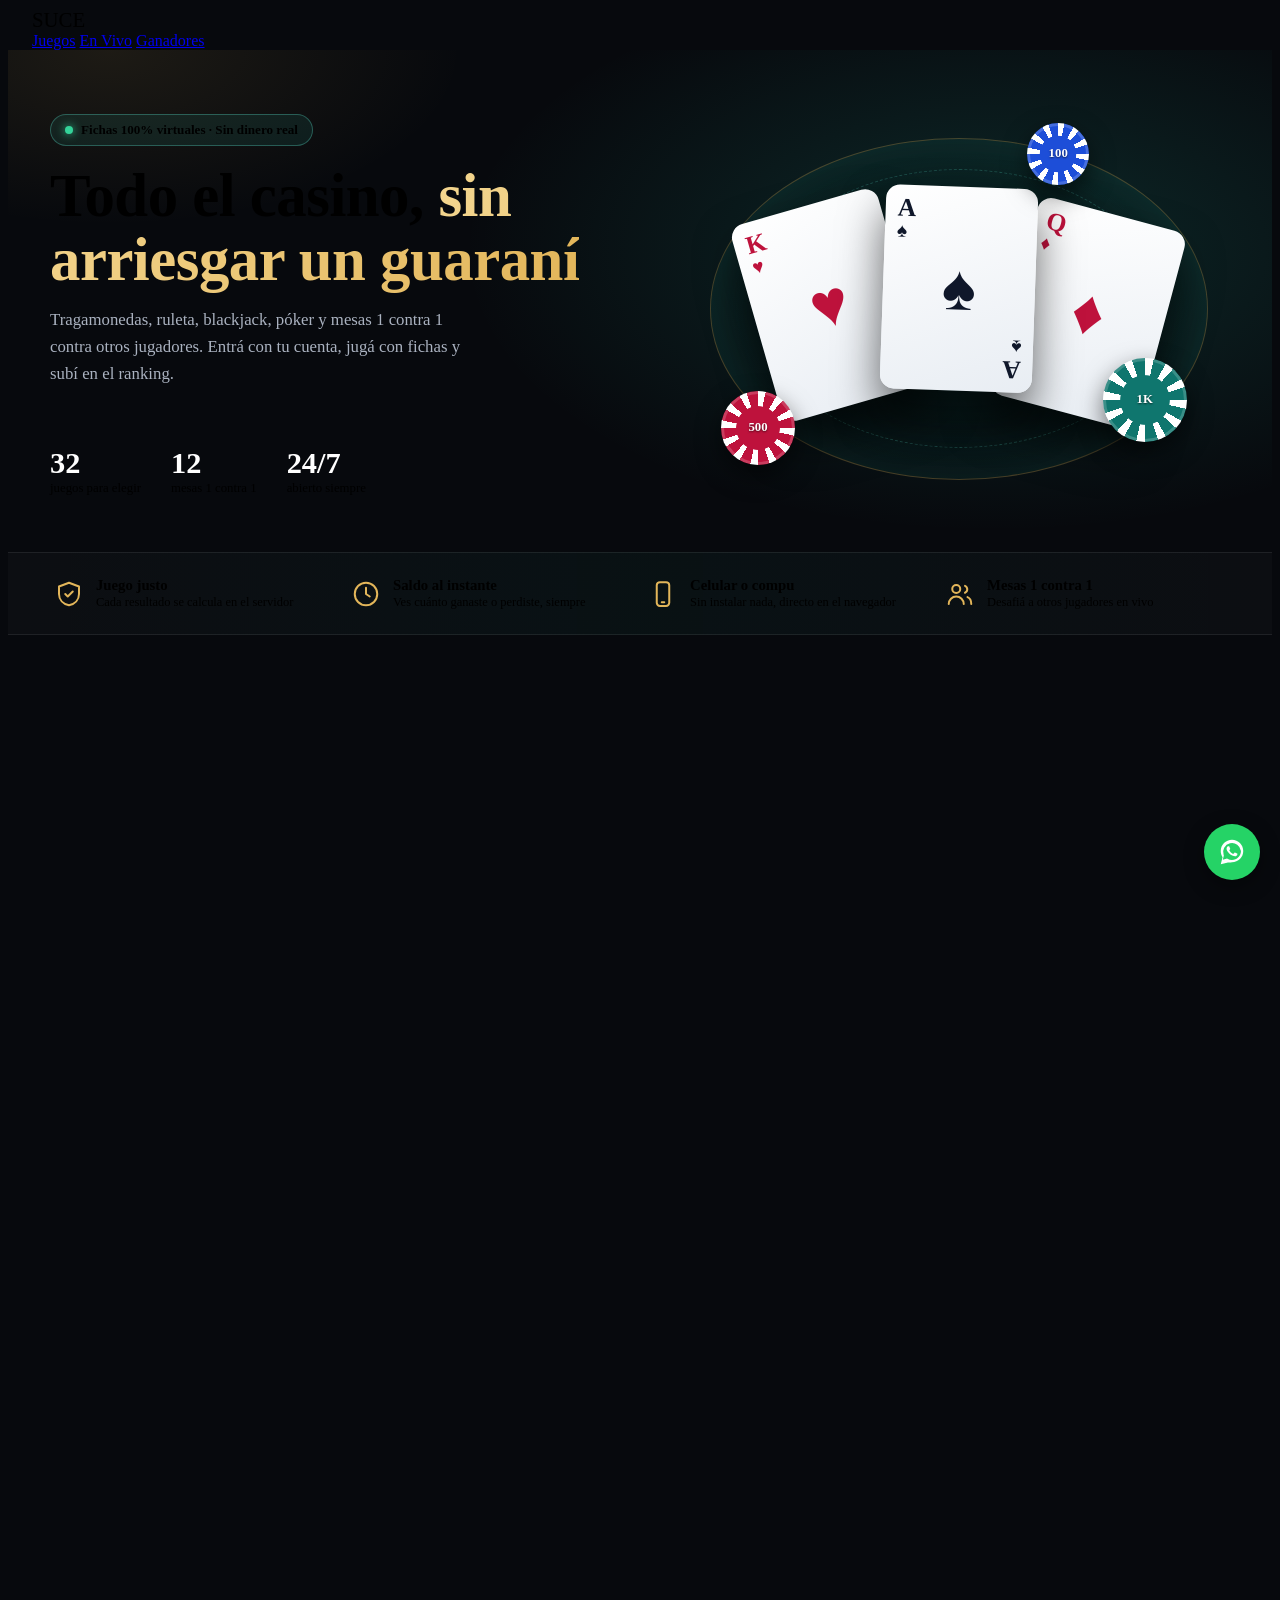
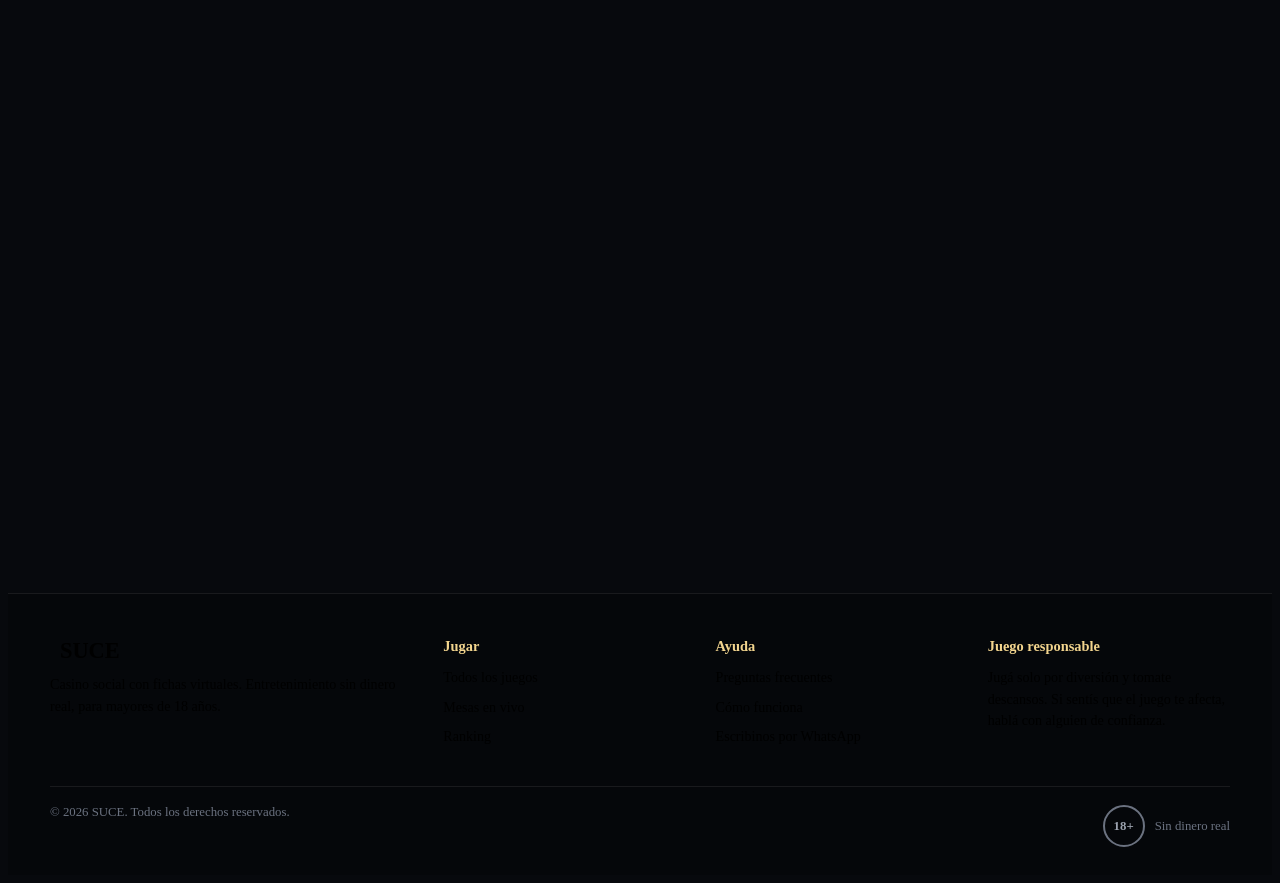
==== index.html @ 22a4200a "Add files via upload" ====
<!DOCTYPE html>
<html lang="es">
<head>
<meta charset="UTF-8">
<meta name="viewport" content="width=device-width, initial-scale=1, viewport-fit=cover">
<title>SUCE — Casino social con fichas virtuales</title>
<meta name="description" content="SUCE: más de 30 juegos de casino con fichas 100% virtuales, mesas 1 contra 1 y ranking en vivo. Sin dinero real.">
<meta name="theme-color" content="#07090d">
<link rel="stylesheet" href="css/styles.css">
<link rel="stylesheet" href="css/lobby.css">
</head>
<body style="padding:0; align-items:stretch; background-color:#07090d;">

  <nav class="nav-lobby" style="width:100%; padding-left:24px; padding-right:24px; box-sizing:border-box;">
    <div class="marca" style="font-size:1.3rem;">
      <span class="logo-c" style="--s:34px" role="img" aria-label="Logo SUCE"></span>
      SUCE
    </div>
    <div class="nav-links">
      <a href="#juegos">Juegos</a>
      <a href="#en-vivo">En Vivo</a>
      <a href="#ranking">Ganadores</a>
    </div>
    <div id="zona-cuenta"></div>
  </nav>

  <header class="lb-hero">
    <div class="lb-wrap">
      <div>
        <span class="lb-badge"><i></i> Fichas 100% virtuales · Sin dinero real</span>
        <h1 class="lb-h1">Todo el casino, <span>sin arriesgar un guaraní</span></h1>
        <p class="lb-lead">Tragamonedas, ruleta, blackjack, póker y mesas 1 contra 1 contra otros jugadores. Entrá con tu cuenta, jugá con fichas y subí en el ranking.</p>
        <div class="lb-ctas" id="hero-ctas"></div>
        <div class="lb-cifras">
          <div><b id="c-juegos">0</b><small>juegos para elegir</small></div>
          <div><b id="c-vivo">0</b><small>mesas 1 contra 1</small></div>
          <div><b>24/7</b><small>abierto siempre</small></div>
        </div>
      </div>
      <div class="lb-vis" aria-hidden="true">
        <div class="lb-mesa-aro"></div>
        <div class="lb-carta c1 r"><b>K<i>♥</i></b><em>♥</em><b style="align-self:flex-end;transform:rotate(180deg)">K<i>♥</i></b></div>
        <div class="lb-carta c2"><b>A<i>♠</i></b><em>♠</em><b style="align-self:flex-end;transform:rotate(180deg)">A<i>♠</i></b></div>
        <div class="lb-carta c3 r"><b>Q<i>♦</i></b><em>♦</em><b style="align-self:flex-end;transform:rotate(180deg)">Q<i>♦</i></b></div>
        <div class="lb-ficha f1"><span>500</span></div><div class="lb-ficha f2"><span>1K</span></div><div class="lb-ficha f3"><span>100</span></div>
      </div>
    </div>
  </header>

  <section class="lb-confianza" aria-label="Por qué SUCE">
    <div class="lb-wrap">
      <div class="lb-conf"><svg viewBox="0 0 24 24"><path d="M12 3l8 3v6c0 4.5-3.2 8-8 9-4.8-1-8-4.5-8-9V6z"/><path d="M9 12l2 2 4-4"/></svg><div><b>Juego justo</b><small>Cada resultado se calcula en el servidor</small></div></div>
      <div class="lb-conf"><svg viewBox="0 0 24 24"><circle cx="12" cy="12" r="9"/><path d="M12 7v5l3 2"/></svg><div><b>Saldo al instante</b><small>Ves cuánto ganaste o perdiste, siempre</small></div></div>
      <div class="lb-conf"><svg viewBox="0 0 24 24"><rect x="7" y="2.5" width="10" height="19" rx="2.5"/><path d="M11 18.5h2"/></svg><div><b>Celular o compu</b><small>Sin instalar nada, directo en el navegador</small></div></div>
      <div class="lb-conf"><svg viewBox="0 0 24 24"><circle cx="9" cy="8" r="3.2"/><path d="M3 20c0-3.3 2.7-6 6-6s6 2.7 6 6"/><path d="M16 5.5a3 3 0 010 5.5M18 14.5c2 .8 3 2.6 3 5.5"/></svg><div><b>Mesas 1 contra 1</b><small>Desafiá a otros jugadores en vivo</small></div></div>
    </div>
  </section>

  <main class="lb-wrap">
    <section class="lb-panel" id="panel-jugador" aria-live="polite">
      <div><h3 id="pj-hola">Hola</h3><div class="sub">Tu resumen en SUCE</div></div>
      <div class="datos">
        <div><small>Saldo</small><b id="pj-saldo">···</b></div>
        <div><small>Resultado de hoy</small><b id="pj-hoy">···</b></div>
        <div><small>Resultado total</small><b id="pj-total">···</b></div>
      </div>
      <a href="cuenta.html" class="lb-btn s" style="padding:11px 20px">Ver mi cuenta</a>
    </section>

    <section class="lb-sec lb-rev" id="recientes" style="display:none">
      <div class="lb-tit"><div><h2>Seguí jugando</h2><p>Los últimos juegos que abriste.</p></div></div>
      <div class="lb-grid" id="grid-recientes"></div>
    </section>

    <section class="lb-sec lb-rev" id="juegos">
      <div class="lb-tit"><div><h2>Todos los juegos</h2><p id="sub-catalogo">Elegí un juego, marcá tus favoritos con la estrella y buscá por nombre.</p></div></div>
      <div class="lb-barra">
        <label class="lb-buscar"><svg viewBox="0 0 24 24"><circle cx="11" cy="11" r="7"/><path d="M20 20l-3.5-3.5"/></svg><input id="buscar" type="search" placeholder="Buscar un juego…" autocomplete="off" aria-label="Buscar un juego"></label>
        <div class="lb-pills" id="categorias-pills"></div>
      </div>
      <div class="lb-grid" id="grid-juegos"></div>
    </section>

    <section class="lb-sec lb-rev" id="en-vivo">
      <div class="lb-tit"><div><h2>Mesas en vivo 1 contra 1</h2><p>Creá una mesa o unite a la de otro jugador. El resultado es al instante y el ganador cobra ×1,9.</p></div></div>
      <div class="lb-grid" id="grid-en-vivo"></div>
    </section>

    <section class="lb-sec lb-rev" id="ranking">
      <div class="lb-tit"><div><h2>Ganadores y actividad</h2><p>Quiénes más fichas ganaron y qué está pasando ahora.</p></div></div>
      <div class="lb-dos">
        <div class="lb-caja"><h3>Ranking de ganadores</h3><div class="lb-rank" id="ticker-ranking"><div class="fila"><span class="n">Cargando…</span></div></div></div>
        <div class="lb-caja"><h3>Premios recientes</h3><div class="actividad-lista" id="actividad-lista"><div class="actividad-item"><span class="punto-vivo"></span> Cargando actividad…</div></div></div>
      </div>
    </section>

    <section class="lb-sec lb-rev" id="como-funciona" style="padding-top:70px">
      <div class="lb-tit"><div><h2>Cómo funciona</h2><p>Tres pasos y estás jugando.</p></div></div>
      <div class="lb-pasos">
        <div class="lb-paso"><h4>Pedí tu cuenta</h4><p>El administrador te crea un usuario y te carga las fichas virtuales para empezar.</p></div>
        <div class="lb-paso"><h4>Iniciá sesión</h4><p>Entrá con tu usuario y contraseña desde cualquier celular o computadora.</p></div>
        <div class="lb-paso"><h4>Elegí y jugá</h4><p id="paso3">Elegí entre todos los juegos y mirá en tu cuenta cuánto vas ganando.</p></div>
      </div>
    </section>

    <section class="lb-sec lb-rev" id="faq">
      <div class="lb-tit"><div><h2>Preguntas frecuentes</h2></div></div>
      <div class="lb-faq">
        <details><summary>¿Las fichas tienen valor real?</summary><p>No. Las fichas de SUCE son 100% virtuales: sirven para jugar y divertirte, y no se pueden cambiar por dinero.</p></details>
        <details><summary>¿Cómo consigo fichas?</summary><p>El administrador de la plataforma te las carga directamente a tu cuenta una vez creada.</p></details>
        <details><summary>¿Cómo sé cuánto gané o perdí?</summary><p>Entrá a «Mi cuenta»: ahí ves tu resultado total, el de hoy, el detalle por juego y tus últimas jugadas.</p></details>
        <details><summary>¿Los resultados son justos?</summary><p>Sí. Cada jugada se resuelve en el servidor, no en tu dispositivo, así que nadie puede alterar el resultado.</p></details>
        <details><summary>¿Puedo jugar desde el celular?</summary><p>Sí, SUCE funciona desde el navegador de cualquier celular o computadora, sin instalar nada.</p></details>
      </div>
    </section>
  </main>

  <footer class="lb-foot">
    <div class="lb-wrap">
      <div class="cols">
        <div><div class="marca-f"><span class="logo-c" style="--s:30px" role="img" aria-label="Logo SUCE"></span> SUCE</div><p>Casino social con fichas virtuales. Entretenimiento sin dinero real, para mayores de 18 años.</p></div>
        <div><h5>Jugar</h5><a href="#juegos">Todos los juegos</a><a href="#en-vivo">Mesas en vivo</a><a href="#ranking">Ranking</a></div>
        <div><h5>Ayuda</h5><a href="#faq">Preguntas frecuentes</a><a href="#como-funciona">Cómo funciona</a><a href="https://wa.me/595983775018?text=Hola%2C%20tengo%20una%20consulta%20sobre%20SUCE" target="_blank" rel="noopener">Escribinos por WhatsApp</a></div>
        <div><h5>Juego responsable</h5><p>Jugá solo por diversión y tomate descansos. Si sentís que el juego te afecta, hablá con alguien de confianza.</p></div>
      </div>
      <div class="legal"><span>© <span id="anio"></span> SUCE. Todos los derechos reservados.</span><span style="display:flex;align-items:center;gap:10px"><span class="mas18">18+</span> Sin dinero real</span></div>
    </div>
  </footer>

  <script src="js/api.js"></script>
  <script>
    const CATALOGO_JUEGOS = [
      { id: "tragamonedas", nombre: "Tragamonedas", emoji: "🎰", tag: "Máquinas", badge: "hot", ruta: "juegos/tragamonedas.html" },
      { id: "ruleta", nombre: "Ruleta", emoji: "🎡", tag: "Mesa", badge: "pop", ruta: "juegos/ruleta.html" },
      { id: "blackjack", nombre: "Blackjack", emoji: "🃏", tag: "Cartas", badge: "new", ruta: "juegos/blackjack.html" },
      { id: "poker", nombre: "Video Póker", emoji: "🂡", tag: "Cartas", badge: "new", ruta: "juegos/poker.html" },
      { id: "baccarat", nombre: "Baccarat", emoji: "♥️", tag: "Mesa", badge: "new", ruta: "juegos/baccarat.html" },
      { id: "dragon_tigre", nombre: "Dragon Tiger", emoji: "🐉", tag: "Cartas", badge: "new", ruta: "juegos/dragon_tigre.html" },
      { id: "plinko", nombre: "Plinko", emoji: "🎱", tag: "Instantáneo", badge: "hot", ruta: "juegos/plinko.html" },
      { id: "crash", nombre: "Crash", emoji: "🚀", tag: "Instantáneo", badge: "hot", ruta: "juegos/crash.html" },
      { id: "minas", nombre: "Minas", emoji: "💣", tag: "Instantáneo", badge: "new", ruta: "juegos/minas.html" },
      { id: "dados", nombre: "Dados", emoji: "🎲", tag: "Mesa", badge: "", ruta: "juegos/dados.html" },
      { id: "sicbo", nombre: "Sic Bo", emoji: "🎲", tag: "Mesa", badge: "new", ruta: "juegos/sicbo.html" },
      { id: "rango", nombre: "Dados Más o Menos", emoji: "🎯", tag: "Mesa", badge: "new", ruta: "juegos/rango.html" },
      { id: "penales", nombre: "Penales", emoji: "⚽", tag: "Instantáneo", badge: "new", ruta: "juegos/penales.html" },
      { id: "keno", nombre: "Keno", emoji: "🔢", tag: "Sorteo", badge: "", ruta: "juegos/keno.html" },
      { id: "bingo", nombre: "Bingo", emoji: "🅱️", tag: "Sorteo", badge: "new", ruta: "juegos/bingo.html" },
      { id: "rasca", nombre: "Rasca y Gana", emoji: "🎫", tag: "Instantáneo", badge: "pop", ruta: "juegos/rasca.html" },
      { id: "ruleta_suerte", nombre: "Rueda de la Suerte", emoji: "🎡", tag: "Instantáneo", badge: "hot", ruta: "juegos/rueda.html" },
      { id: "moneda", nombre: "Cara o Cruz", emoji: "🪙", tag: "Instantáneo", badge: "pop", ruta: "juegos/moneda.html" },
      { id: "hilo", nombre: "Alto o Bajo", emoji: "⬆️", tag: "Cartas", badge: "", ruta: "juegos/hilo.html" },
      { id: "carta_alta", nombre: "Carta Más Alta", emoji: "♠️", tag: "Cartas", badge: "", ruta: "juegos/carta_alta.html" }
    ];
    const JUEGOS_EN_VIVO = [
      { juego: "carta_alta", nombre: "Carta Más Alta", emoji: "♠️" },
      { juego: "dado_simple", nombre: "Dado Más Alto", emoji: "🎲" },
      { juego: "dados_dobles", nombre: "Dados Dobles", emoji: "🎲" },
      { juego: "numero_suerte", nombre: "Número de la Suerte", emoji: "🔢" },
      { juego: "ruleta_pvp", nombre: "Ruleta en Vivo", emoji: "🎡" },
      { juego: "tres_dados", nombre: "Tres Dados", emoji: "🎲" },
      { juego: "dado_20", nombre: "Dado de 20", emoji: "🎯" },
      { juego: "duelo_21", nombre: "Duelo 21", emoji: "🃏" },
      { juego: "generala", nombre: "Generala", emoji: "🎲" },
      { juego: "baccarat_duelo", nombre: "Duelo Baccarat", emoji: "🎴" },
      { juego: "doble_ruleta", nombre: "Doble Ruleta", emoji: "🎡" },
      { juego: "tres_cartas", nombre: "Tres Cartas", emoji: "♠️" }
    ];
    const NOMBRES_JUEGO = { tragamonedas: "Tragamonedas", ruleta: "Ruleta", blackjack: "Blackjack", poker: "Video Póker", baccarat: "Baccarat", dragon_tigre: "Dragon Tiger", plinko: "Plinko", crash: "Crash", minas: "Minas", dados: "Dados", sicbo: "Sic Bo", rango: "Dados Más o Menos", penales: "Penales", keno: "Keno", bingo: "Bingo", rasca: "Rasca y Gana", ruleta_suerte: "Rueda de la Suerte", moneda: "Cara o Cruz", hilo: "Alto o Bajo", carta_alta: "Carta Más Alta" };
    const BADGES = { hot: "HOT", new: "NUEVO", pop: "POPULAR" };
    const $ = (id) => document.getElementById(id);
    const sinTilde = (s) => String(s).normalize("NFD").replace(/[\u0300-\u036f]/g, "").toLowerCase();
    const guardar = (k, v) => { try { localStorage.setItem(k, JSON.stringify(v)); } catch (e) {} };
    const leer = (k, d) => { try { return JSON.parse(localStorage.getItem(k)) || d; } catch (e) { return d; } };
    let favoritos = leer("suce_fav", []), recientes = leer("suce_rec", []);
    let categoriaActiva = "Todos", texto = "";

    function renderZonaCuenta() {
      const zona = $("zona-cuenta");
      if (Auth.getToken()) {
        zona.innerHTML = `
          <div style="display:flex; align-items:center; gap:10px;">
            <div class="saldo">🪙 <span id="saldo">···</span></div>
            <a href="cuenta.html" class="btn-nav-login" style="background:transparent; border:1px solid rgba(255,255,255,.18); color:var(--text);">Mi cuenta</a>
            <button class="btn-nav-login" style="width:auto; background:transparent; border:1px solid rgba(255,255,255,.18); color:var(--text); cursor:pointer; box-shadow:none;" onclick="Auth.cerrarSesion()">Salir</button>
          </div>`;
        $("hero-ctas").innerHTML = `<a href="#juegos" class="lb-btn p">Elegir un juego</a>`;
        actualizarSaldo(); cargarPanel();
      } else {
        zona.innerHTML = `<a href="login.html" class="btn-nav-login">Iniciar sesión</a>`;
        $("hero-ctas").innerHTML = `<a href="login.html" class="lb-btn p">Iniciar sesión</a><a href="#juegos" class="lb-btn s">Ver los juegos</a>`;
      }
    }

    async function actualizarSaldo() {
      if (!Auth.getToken()) return;
      try {
        const n = await obtenerMiSaldo();
        if (typeof n === "number") { const a = $("saldo"); if (a) a.textContent = fmtFichas(n); const b = $("pj-saldo"); if (b) b.textContent = "🪙 " + fmtFichas(n); }
      } catch (e) {}
    }
    window.addEventListener("pageshow", () => { actualizarSaldo(); cargarPanel(); });
    window.addEventListener("focus", actualizarSaldo);
    document.addEventListener("visibilitychange", () => { if (document.visibilityState === "visible") actualizarSaldo(); });
    setInterval(() => { if (document.visibilityState === "visible") actualizarSaldo(); }, 15000);

    const signo = (n) => (n > 0 ? "+" : n < 0 ? "−" : "") + fmtFichas(Math.abs(n));
    const clase = (n) => (n > 0 ? "pos" : n < 0 ? "neg" : "");
    async function cargarPanel() {
      if (!Auth.getToken()) return;
      try {
        const r = await llamarRPC("mi_resumen");
        $("panel-jugador").classList.add("on");
        $("pj-hola").textContent = "Hola, " + (Auth.getUsername() || "jugador");
        $("pj-saldo").textContent = "🪙 " + fmtFichas(r.saldo);
        const h = Number(r.resultado_hoy), t = Number(r.resultado);
        $("pj-hoy").textContent = signo(h); $("pj-hoy").className = clase(h);
        $("pj-total").textContent = signo(t); $("pj-total").className = clase(t);
      } catch (e) {}
    }

    function irAJuego(ruta, disponible, id) {
      if (!disponible) { alert("Este juego todavía no está disponible. ¡Pronto!"); return; }
      if (!Auth.getToken()) { window.location.href = "login.html"; return; }
      if (id) { recientes = [id, ...recientes.filter((x) => x !== id)].slice(0, 6); guardar("suce_rec", recientes); }
      window.location.href = ruta;
    }
    function toggleFav(ev, id) {
      ev.preventDefault(); ev.stopPropagation();
      favoritos = favoritos.includes(id) ? favoritos.filter((x) => x !== id) : [...favoritos, id]; guardar("suce_fav", favoritos);
      renderPills(); renderCatalogo();
    }

    function tarjeta(j, vivo) {
      const id = vivo ? "pvp:" + j.juego : j.id, ruta = vivo ? `juegos/pvp.html?juego=${j.juego}` : j.ruta;
      const cat = vivo ? "1 vs 1" : j.tag, badge = vivo ? `<span class="tag vivo">● EN VIVO</span>` : (j.badge ? `<span class="tag ${j.badge}">${BADGES[j.badge]}</span>` : "");
      const fav = vivo ? "" : `<button class="fav ${favoritos.includes(j.id) ? "on" : ""}" aria-label="Favorito" aria-pressed="${favoritos.includes(j.id)}" onclick="toggleFav(event,'${j.id}')">${favoritos.includes(j.id) ? "★" : "☆"}</button>`;
      return `<a href="${ruta}" class="lb-card" data-c="${cat}" onclick="irAJuego('${ruta}', true, '${vivo ? "" : j.id}'); return false;">
        ${badge}${fav}
        <div class="arte"><span class="ico">${j.emoji}</span></div>
        <div class="info"><div class="nom">${j.nombre}</div><div class="cat">${vivo ? "Contra otro jugador" : cat}</div>${vivo ? `<div class="espera" data-espera="${j.juego}"></div>` : ""}</div>
        <span class="jugar">▶ Jugar</span></a>`;
    }

    // ---- Mesas 1 vs 1: avisar en cada tarjeta si alguien espera rival ----
    async function cargarEspera() {
      if (!Auth.getToken() || document.visibilityState !== "visible") return;
      try {
        const filas = await llamarRPC("pvp_espera_resumen");
        const por = {}; (filas || []).forEach((f) => { por[f.juego] = f; });
        document.querySelectorAll("[data-espera]").forEach((el) => {
          const f = por[el.dataset.espera], card = el.closest(".lb-card");
          const esp = f ? Number(f.esperando) : 0, jug = f ? Number(f.jugando) : 0;
          card.classList.toggle("hay-rival", esp > 0);
          el.innerHTML = esp > 0
            ? `<span class="espera-on">${esp === 1 ? "1 jugador espera rival" : esp + " jugadores esperan rival"} · desde 🪙 ${fmtFichas(f.apuesta_min)}</span>`
            : jug > 0 ? `<span class="espera-jug">⚔️ ${jug === 1 ? "1 duelo en juego" : jug + " duelos en juego"}</span>` : "";
        });
      } catch (e) {}
    }
    setInterval(cargarEspera, 5000);
    document.addEventListener("visibilitychange", cargarEspera);

    function renderPills() {
      const cats = ["Todos", "★ Favoritos", ...new Set(CATALOGO_JUEGOS.map((j) => j.tag))];
      $("categorias-pills").innerHTML = cats.map((c) => {
        const n = c === "Todos" ? CATALOGO_JUEGOS.length : c === "★ Favoritos" ? favoritos.length : CATALOGO_JUEGOS.filter((j) => j.tag === c).length;
        return `<button class="lb-pill ${c === categoriaActiva ? "on" : ""}" onclick="filtrarCategoria('${c}')">${c}<small>${n}</small></button>`;
      }).join("");
    }
    function filtrarCategoria(c, scroll) {
      categoriaActiva = c; renderPills(); renderCatalogo();
    }
    function renderCatalogo() {
      let lista = CATALOGO_JUEGOS;
      if (categoriaActiva === "★ Favoritos") lista = lista.filter((j) => favoritos.includes(j.id));
      else if (categoriaActiva !== "Todos") lista = lista.filter((j) => j.tag === categoriaActiva);
      if (texto) lista = lista.filter((j) => sinTilde(j.nombre).includes(texto) || sinTilde(j.tag).includes(texto));
      $("grid-juegos").innerHTML = lista.length ? lista.map((j) => tarjeta(j, false)).join("")
        : `<p class="lb-vacio">${categoriaActiva === "★ Favoritos" && !texto ? "Todavía no marcaste favoritos. Tocá la estrella ☆ de un juego." : "No encontramos juegos con ese nombre."}</p>`;
    }
    function renderRecientes() {
      const lista = recientes.map((id) => CATALOGO_JUEGOS.find((j) => j.id === id)).filter(Boolean);
      $("recientes").style.display = lista.length && Auth.getToken() ? "" : "none";
      $("grid-recientes").innerHTML = lista.map((j) => tarjeta(j, false)).join("");
    }

    async function cargarTicker() {
      const cont = $("ticker-ranking");
      try {
        const filas = await obtenerRanking();
        if (!filas || !filas.length) { cont.innerHTML = '<div class="fila"><span class="n">Todavía no hay ganadores. ¡Podés ser el primero!</span></div>'; return; }
        const med = ["🥇", "🥈", "🥉"];
        cont.innerHTML = filas.slice(0, 8).map((f, i) => `<div class="fila"><span class="pos">${med[i] || (i + 1)}</span><span class="n">${f.username}</span><span class="m">🪙 ${fmtFichas(f.total_ganado)}</span></div>`).join("");
      } catch (e) { cont.innerHTML = '<div class="fila"><span class="n">Sin datos por ahora</span></div>'; }
    }
    function tiempoRelativo(f) {
      const s = Math.floor((Date.now() - new Date(f).getTime()) / 1000);
      if (s < 60) return "recién"; const m = Math.floor(s / 60); if (m < 60) return `hace ${m} min`;
      const h = Math.floor(m / 60); if (h < 24) return `hace ${h} h`; return `hace ${Math.floor(h / 24)} d`;
    }
    async function cargarActividad() {
      const cont = $("actividad-lista");
      try {
        const filas = await obtenerActividadReciente();
        if (!filas || !filas.length) { cont.innerHTML = '<div class="actividad-item">Todavía no hay actividad — ¡sé el primero!</div>'; return; }
        cont.innerHTML = filas.map((f) => `<div class="actividad-item"><span class="punto-vivo"></span><span><b>${f.username}</b> ganó <b>🪙 ${fmtFichas(f.ganancia)}</b> en ${NOMBRES_JUEGO[f.juego_id] || f.juego_id}</span><span class="hace">${tiempoRelativo(f.creado_en)}</span></div>`).join("");
      } catch (e) { cont.innerHTML = '<div class="actividad-item">No se pudo cargar la actividad ahora.</div>'; }
    }

    function contar(el, destino) {
      if (matchMedia("(prefers-reduced-motion: reduce)").matches) { el.textContent = destino; return; }
      const t0 = performance.now();
      (function paso(t) { const p = Math.min((t - t0) / 900, 1); el.textContent = Math.floor(p * destino); if (p < 1) requestAnimationFrame(paso); })(t0);
    }
    function reveal() {
      const o = new IntersectionObserver((es) => es.forEach((e) => { if (e.isIntersecting) { e.target.classList.add("visible"); o.unobserve(e.target); } }), { threshold: 0.08 });
      document.querySelectorAll(".lb-rev").forEach((el) => o.observe(el));
    }

    const total = CATALOGO_JUEGOS.length + JUEGOS_EN_VIVO.length;
    contar($("c-juegos"), total); contar($("c-vivo"), JUEGOS_EN_VIVO.length);
    $("sub-catalogo").textContent = `${CATALOGO_JUEGOS.length} juegos para jugar solo, más ${JUEGOS_EN_VIVO.length} mesas 1 contra 1. Marcá tus favoritos con la estrella.`;
    $("paso3").textContent = `Elegí entre ${total} juegos y mirá en tu cuenta cuánto vas ganando.`;
    $("anio").textContent = new Date().getFullYear();
    $("buscar").addEventListener("input", (e) => { texto = sinTilde(e.target.value.trim()); renderCatalogo(); });
    renderZonaCuenta(); renderPills(); renderCatalogo(); renderRecientes();
    $("grid-en-vivo").innerHTML = JUEGOS_EN_VIVO.map((j) => tarjeta(j, true)).join("");
    cargarEspera();
    cargarTicker(); cargarActividad(); reveal();
    setInterval(cargarActividad, 20000);
  </script>
  <a href="https://wa.me/595983775018?text=Hola%2C%20tengo%20una%20consulta%20sobre%20SUCE" target="_blank" rel="noopener" class="whatsapp-float" aria-label="Escribir por WhatsApp"
     style="position:fixed; bottom:20px; right:20px; width:56px; height:56px; border-radius:50%; background:#25D366; display:flex; align-items:center; justify-content:center; box-shadow:0 6px 20px rgba(0,0,0,0.4); z-index:999; text-decoration:none;">
    <svg viewBox="0 0 32 32" fill="white" xmlns="http://www.w3.org/2000/svg" width="30" height="30" style="width:30px; height:30px; display:block;"><path d="M16.001 3C9.373 3 4 8.373 4 15.001c0 2.386.7 4.607 1.902 6.47L4 29l7.73-1.868A11.94 11.94 0 0 0 16 27.002c6.628 0 12-5.373 12-12.001C28.001 8.373 22.63 3 16.001 3zm0 21.6a9.55 9.55 0 0 1-4.87-1.34l-.35-.207-4.59 1.11 1.13-4.47-.23-.37A9.55 9.55 0 1 1 25.55 15c0 5.27-4.28 9.6-9.55 9.6zm5.24-7.13c-.29-.145-1.7-.84-1.96-.935-.26-.096-.45-.145-.64.145-.19.29-.73.935-.9 1.125-.165.19-.33.215-.615.07-.29-.145-1.22-.45-2.32-1.43-.86-.765-1.44-1.71-1.61-2-.165-.29-.017-.446.128-.59.13-.13.29-.34.435-.51.145-.17.19-.29.29-.484.096-.19.048-.36-.024-.505-.072-.145-.64-1.545-.878-2.115-.23-.555-.465-.48-.64-.49-.165-.008-.355-.01-.545-.01a1.05 1.05 0 0 0-.76.355c-.26.29-1 1-1 2.42 0 1.42 1.02 2.79 1.16 2.98.145.19 2 3.05 4.84 4.28.676.29 1.203.465 1.615.595.678.215 1.296.185 1.785.112.545-.08 1.7-.695 1.94-1.365.24-.67.24-1.245.165-1.365-.072-.12-.26-.19-.545-.335z"/></svg>
  </a>
</body>
</html>
---- css/lobby.css ----
/* =====================================================================
   SUCE — Portada / lobby. Estilo "casino de lujo nocturno":
   negro tinta, turquesa como acento y dorado fino en detalles.
   ===================================================================== */
:root { --oro: #e3b65a; --oro-suave: #f3d58e; --tinta: #07090d; --vidrio: rgba(255,255,255,.04); --borde: rgba(255,255,255,.08); }
html { scroll-behavior: smooth; }
.lb-wrap { width: 100%; max-width: 1180px; margin: 0 auto; padding: 0 20px; }
.lb-sec { padding: 56px 0 8px; }
.lb-tit { display: flex; align-items: end; justify-content: space-between; gap: 16px; flex-wrap: wrap; margin-bottom: 22px; }
.lb-tit h2 { margin: 0; font-family: 'Playfair Display', serif; font-weight: 900; font-size: clamp(1.5rem, 3.4vw, 2.1rem); letter-spacing: .2px; }
.lb-tit p { margin: 6px 0 0; color: var(--text-dim); font-size: .95rem; max-width: 56ch; }
.lb-tit::after { content: ""; flex-basis: 100%; height: 1px; background: linear-gradient(90deg, var(--oro), rgba(227,182,90,0) 60%); opacity: .55; order: 5; }

/* ---------- Hero ---------- */
.lb-hero { position: relative; overflow: hidden; padding: 64px 0 56px; }
.lb-hero::before { content: ""; position: absolute; inset: 0; background:
  radial-gradient(60% 80% at 78% 40%, rgba(45,212,191,.16), transparent 70%),
  radial-gradient(40% 50% at 8% 0%, rgba(227,182,90,.10), transparent 70%); pointer-events: none; }
.lb-hero .lb-wrap { position: relative; display: grid; grid-template-columns: 1.05fr .95fr; gap: 40px; align-items: center; }
.lb-badge { display: inline-flex; align-items: center; gap: 8px; padding: 7px 14px; border-radius: 999px; background: rgba(45,212,191,.09); border: 1px solid rgba(94,234,212,.3); color: var(--gold-soft); font-size: .82rem; font-weight: 600; }
.lb-badge i { width: 8px; height: 8px; border-radius: 50%; background: #34d399; box-shadow: 0 0 10px #34d399; }
.lb-h1 { margin: 18px 0 14px; font-family: 'Playfair Display', serif; font-weight: 900; font-size: clamp(2.2rem, 5.4vw, 3.8rem); line-height: 1.06; letter-spacing: -.5px; }
.lb-h1 span { background: linear-gradient(100deg, var(--oro-suave), var(--oro)); -webkit-background-clip: text; background-clip: text; color: transparent; }
.lb-lead { color: #aab2c0; font-size: 1.05rem; line-height: 1.6; max-width: 52ch; margin: 0 0 26px; }
.lb-ctas { display: flex; gap: 12px; flex-wrap: wrap; }
.lb-btn { display: inline-flex; align-items: center; justify-content: center; gap: 8px; padding: 14px 26px; border-radius: 14px; font-weight: 700; font-size: .98rem; text-decoration: none; cursor: pointer; border: 1px solid transparent; transition: transform .15s, box-shadow .2s; font-family: inherit; }
.lb-btn.p { color: #04211d; background: linear-gradient(180deg, #7ff0dd, #2dd4bf); box-shadow: 0 0 0 1px rgba(255,255,255,.25) inset, 0 10px 30px rgba(45,212,191,.3); }
.lb-btn.p:hover { transform: translateY(-2px); box-shadow: 0 0 0 1px rgba(255,255,255,.35) inset, 0 14px 38px rgba(45,212,191,.45); }
.lb-btn.s { color: var(--text); background: var(--vidrio); border-color: rgba(255,255,255,.18); }
.lb-btn.s:hover { border-color: var(--oro); color: var(--oro-suave); }
.lb-cifras { display: flex; gap: 30px; flex-wrap: wrap; margin-top: 34px; }
.lb-cifras b { display: block; font-family: 'Playfair Display', serif; font-size: 1.9rem; font-weight: 900; color: #fff; line-height: 1; font-variant-numeric: tabular-nums; }
.lb-cifras small { color: var(--text-dim); font-size: .8rem; }

/* mesa decorativa: abanico de cartas + fichas */
.lb-vis { position: relative; height: 380px; perspective: 1000px; }
.lb-mesa-aro { position: absolute; inset: 6% 4% 4%; border-radius: 50%; border: 1px solid rgba(227,182,90,.28); background: radial-gradient(closest-side, rgba(15,118,110,.35), rgba(5,20,20,.2) 70%, transparent); box-shadow: 0 0 80px rgba(45,212,191,.12) inset; }
.lb-mesa-aro::after { content: ""; position: absolute; inset: 9%; border-radius: 50%; border: 1px dashed rgba(94,234,212,.22); }
.lb-carta { position: absolute; width: 128px; height: 184px; left: 50%; top: 50%; border-radius: 14px; background: linear-gradient(160deg, #fff, #e8edf3); color: #0f172a; box-shadow: 0 24px 44px rgba(0,0,0,.6); font-family: 'Playfair Display', serif; padding: 10px 12px; display: flex; flex-direction: column; justify-content: space-between; }
.lb-carta b { font-size: 1.6rem; line-height: 1; display: block; } .lb-carta b i { font-style: normal; display: block; font-size: 1.2rem; }
.lb-carta em { font-style: normal; font-size: 4rem; text-align: center; line-height: 1; position: absolute; inset: 0; display: flex; align-items: center; justify-content: center; }
.lb-carta.r { color: #be123c; }
.lb-carta.c1 { transform: translate(-135%, -50%) rotate(-16deg); animation: lbFlota 7s ease-in-out infinite; }
.lb-carta.c2 { transform: translate(-50%, -58%) rotate(2deg); z-index: 2; animation: lbFlota 7s ease-in-out -2s infinite; }
.lb-carta.c3 { transform: translate(35%, -46%) rotate(15deg); animation: lbFlota 7s ease-in-out -4s infinite; }
@keyframes lbFlota { 50% { translate: 0 -10px; } }
.lb-ficha { position: absolute; width: 74px; height: 74px; border-radius: 50%; display: flex; align-items: center; justify-content: center; font-weight: 800; font-size: .8rem; color: #fff; background:
  radial-gradient(closest-side, var(--c1) 58%, transparent 60%),
  repeating-conic-gradient(#fff 0 12deg, var(--c1) 12deg 30deg); box-shadow: 0 10px 24px rgba(0,0,0,.55), inset 0 0 0 3px rgba(255,255,255,.18); z-index: 3; }
.lb-ficha span { position: relative; text-shadow: 0 1px 2px rgba(0,0,0,.6); }
.lb-ficha.f1 { --c1: #be123c; left: 6%; bottom: 8%; } .lb-ficha.f2 { --c1: #0f766e; right: 8%; bottom: 14%; width: 84px; height: 84px; } .lb-ficha.f3 { --c1: #1d4ed8; right: 26%; top: 2%; width: 62px; height: 62px; }
@media (prefers-reduced-motion: reduce) { .lb-carta { animation: none !important; } }

/* ---------- Franja de confianza ---------- */
.lb-confianza { border-block: 1px solid var(--borde); background: linear-gradient(90deg, rgba(255,255,255,.02), rgba(45,212,191,.04), rgba(255,255,255,.02)); }
.lb-confianza .lb-wrap { display: grid; grid-template-columns: repeat(4, 1fr); gap: 8px; padding-top: 18px; padding-bottom: 18px; }
.lb-conf { display: flex; gap: 12px; align-items: center; padding: 6px 4px; }
.lb-conf svg { flex: none; width: 30px; height: 30px; stroke: var(--oro); fill: none; stroke-width: 1.6; stroke-linecap: round; stroke-linejoin: round; }
.lb-conf b { display: block; font-size: .92rem; } .lb-conf small { color: var(--text-dim); font-size: .78rem; line-height: 1.3; display: block; }

/* ---------- Panel del jugador ---------- */
.lb-panel { display: none; margin-top: 28px; padding: 18px 22px; border-radius: 18px; border: 1px solid rgba(227,182,90,.28); background: linear-gradient(120deg, rgba(227,182,90,.08), rgba(45,212,191,.06)); gap: 22px; align-items: center; flex-wrap: wrap; justify-content: space-between; }
.lb-panel.on { display: flex; }
.lb-panel h3 { margin: 0 0 2px; font-family: 'Playfair Display', serif; font-size: 1.25rem; }
.lb-panel .sub { color: var(--text-dim); font-size: .85rem; }
.lb-panel .datos { display: flex; gap: 28px; flex-wrap: wrap; }
.lb-panel .datos small { display: block; color: var(--text-dim); font-size: .74rem; }
.lb-panel .datos b { font-size: 1.25rem; font-variant-numeric: tabular-nums; }
.lb-panel .pos { color: var(--green); } .lb-panel .neg { color: var(--red); }

/* ---------- Catálogo ---------- */
.lb-barra { display: flex; gap: 12px; align-items: center; flex-wrap: wrap; margin-bottom: 20px; }
.lb-buscar { position: relative; flex: 1 1 240px; max-width: 340px; }
.lb-buscar input { width: 100%; padding: 12px 14px 12px 40px; border-radius: 12px; background: var(--vidrio); border: 1px solid var(--borde); color: var(--text); font-family: inherit; font-size: .95rem; }
.lb-buscar input:focus { outline: 2px solid rgba(94,234,212,.5); border-color: transparent; }
.lb-buscar svg { position: absolute; left: 13px; top: 50%; translate: 0 -50%; width: 18px; height: 18px; stroke: var(--text-dim); fill: none; stroke-width: 2; stroke-linecap: round; }
.lb-pills { display: flex; gap: 8px; flex-wrap: wrap; }
.lb-pill { padding: 9px 16px; border-radius: 999px; border: 1px solid var(--borde); background: var(--vidrio); color: var(--text-dim); font-family: inherit; font-weight: 600; font-size: .85rem; cursor: pointer; transition: all .15s; }
.lb-pill:hover { color: #fff; border-color: rgba(255,255,255,.25); }
.lb-pill.on { color: #04211d; background: linear-gradient(180deg, #7ff0dd, #2dd4bf); border-color: transparent; }
.lb-pill small { opacity: .7; margin-left: 5px; font-weight: 500; }
.lb-grid { display: grid; grid-template-columns: repeat(auto-fill, minmax(168px, 1fr)); gap: 16px; }
.lb-vacio { grid-column: 1/-1; text-align: center; color: var(--text-dim); padding: 30px 0; }

.lb-card { --t1: #3b2a6b; --t2: #14102b; position: relative; display: flex; flex-direction: column; border-radius: 18px; overflow: hidden; text-decoration: none; color: var(--text); background: linear-gradient(170deg, #12161f, #0a0d13); border: 1px solid var(--borde); transition: transform .2s, border-color .2s, box-shadow .25s; isolation: isolate; }
.lb-card:hover { transform: translateY(-5px); border-color: rgba(227,182,90,.55); box-shadow: 0 18px 38px rgba(0,0,0,.55), 0 0 0 1px rgba(227,182,90,.2); }
.lb-card:focus-visible { outline: 2px solid var(--neon-suave, #5eead4); outline-offset: 3px; }
.lb-card .arte { position: relative; aspect-ratio: 1 / .92; display: flex; align-items: center; justify-content: center; background: radial-gradient(closest-side at 50% 52%, var(--t1), var(--t2) 85%); }
.lb-card .arte::before { content: ""; position: absolute; inset: 0; background: repeating-linear-gradient(45deg, rgba(255,255,255,.035) 0 1px, transparent 1px 11px); }
.lb-card .arte::after { content: ""; position: absolute; width: 62%; aspect-ratio: 1; border-radius: 50%; border: 1px solid rgba(255,255,255,.12); box-shadow: 0 0 40px var(--t1) inset; }
.lb-card .ico { position: relative; z-index: 1; font-size: 3.4rem; filter: drop-shadow(0 8px 14px rgba(0,0,0,.55)); transition: transform .25s; }
.lb-card:hover .ico { transform: scale(1.12) rotate(-4deg); }
.lb-card .info { padding: 12px 14px 14px; }
.lb-card .nom { font-weight: 700; font-size: .98rem; line-height: 1.25; }
.lb-card .cat { color: var(--text-dim); font-size: .78rem; margin-top: 2px; }
.lb-card .tag { position: absolute; top: 10px; left: 10px; z-index: 2; padding: 3px 9px; border-radius: 999px; font-size: .68rem; font-weight: 800; letter-spacing: .3px; background: rgba(0,0,0,.55); border: 1px solid rgba(255,255,255,.2); backdrop-filter: blur(4px); }
.lb-card .tag.hot { color: #fecaca; border-color: rgba(248,113,113,.6); } .lb-card .tag.new { color: #a7f3d0; border-color: rgba(52,211,153,.55); } .lb-card .tag.pop { color: var(--oro-suave); border-color: rgba(227,182,90,.6); } .lb-card .tag.vivo { color: #fecaca; border-color: rgba(248,113,113,.6); }
.lb-card .fav { position: absolute; top: 8px; right: 8px; z-index: 3; width: 32px; height: 32px; border-radius: 50%; border: 1px solid rgba(255,255,255,.18); background: rgba(0,0,0,.5); color: #fff; font-size: 1rem; cursor: pointer; display: flex; align-items: center; justify-content: center; line-height: 1; padding: 0; }
.lb-card .fav.on { color: var(--oro); border-color: var(--oro); }
.lb-card .jugar { position: absolute; left: 12px; right: 12px; bottom: 12px; z-index: 2; text-align: center; padding: 10px; border-radius: 12px; font-weight: 800; font-size: .86rem; color: #04211d; background: linear-gradient(180deg, #7ff0dd, #2dd4bf); opacity: 0; translate: 0 8px; transition: all .2s; pointer-events: none; }
.lb-card:hover .jugar, .lb-card:focus-visible .jugar { opacity: 1; translate: 0 0; }
.lb-card.bloq { opacity: .6; } .lb-card.bloq .jugar { background: rgba(255,255,255,.2); color: #fff; }
/* un solo color por categoría: paleta sobria y consistente */
.lb-card[data-c="Máquinas"] { --t1: #7f1d1d; --t2: #240808; }
.lb-card[data-c="Mesa"] { --t1: #14573d; --t2: #06180f; }
.lb-card[data-c="Cartas"] { --t1: #312e81; --t2: #0d0c26; }
.lb-card[data-c="Instantáneo"] { --t1: #7c4a07; --t2: #1f1203; }
.lb-card[data-c="Sorteo"] { --t1: #0f5f68; --t2: #04171a; }
.lb-card[data-c="1 vs 1"] { --t1: #0f766e; --t2: #031a18; }
.lb-card[data-c="Próximamente"] { --t1: #3a3f4b; --t2: #0d0f14; }

/* ---------- Dos columnas: ganadores + actividad ---------- */
.lb-dos { display: grid; grid-template-columns: 1fr 1fr; gap: 22px; }
.lb-caja { border: 1px solid var(--borde); border-radius: 18px; background: linear-gradient(170deg, rgba(255,255,255,.04), rgba(255,255,255,.015)); padding: 20px; }
.lb-caja h3 { margin: 0 0 14px; font-family: 'Playfair Display', serif; font-size: 1.2rem; }
.lb-rank { display: grid; gap: 8px; }
.lb-rank .fila { display: flex; align-items: center; gap: 12px; padding: 10px 12px; border-radius: 12px; background: rgba(255,255,255,.035); }
.lb-rank .pos { width: 30px; text-align: center; font-size: 1.2rem; }
.lb-rank .n { flex: 1; font-weight: 600; } .lb-rank .m { color: var(--oro-suave); font-weight: 700; font-variant-numeric: tabular-nums; }
.lb-caja .actividad-lista { max-height: 340px; overflow-y: auto; }

/* ---------- Cómo funciona ---------- */
.lb-pasos { display: grid; grid-template-columns: repeat(3, 1fr); gap: 18px; counter-reset: p; }
.lb-paso { position: relative; padding: 22px 20px 20px 20px; border: 1px solid var(--borde); border-radius: 18px; background: var(--vidrio); }
.lb-paso::before { counter-increment: p; content: counter(p); position: absolute; top: -16px; left: 18px; width: 34px; height: 34px; border-radius: 50%; display: flex; align-items: center; justify-content: center; font-family: 'Playfair Display', serif; font-weight: 900; color: #1a1205; background: linear-gradient(var(--oro-suave), var(--oro)); box-shadow: 0 6px 16px rgba(227,182,90,.35); }
.lb-paso h4 { margin: 8px 0 6px; font-size: 1.05rem; } .lb-paso p { margin: 0; color: var(--text-dim); font-size: .9rem; line-height: 1.55; }

/* ---------- FAQ ---------- */
.lb-faq { max-width: 820px; }
.lb-faq details { border: 1px solid var(--borde); border-radius: 14px; background: var(--vidrio); padding: 2px 18px; margin-bottom: 10px; }
.lb-faq summary { cursor: pointer; padding: 15px 0; font-weight: 600; list-style: none; display: flex; justify-content: space-between; gap: 12px; }
.lb-faq summary::-webkit-details-marker { display: none; } .lb-faq summary::after { content: "+"; color: var(--oro); font-size: 1.3rem; line-height: 1; }
.lb-faq details[open] summary::after { content: "–"; }
.lb-faq details p { margin: 0 0 16px; color: var(--text-dim); line-height: 1.6; font-size: .93rem; }

/* ---------- Footer ---------- */
.lb-foot { margin-top: 70px; border-top: 1px solid var(--borde); background: #05070a; padding: 44px 0 28px; }
.lb-foot .cols { display: grid; grid-template-columns: 1.5fr 1fr 1fr 1fr; gap: 30px; }
.lb-foot h5 { margin: 0 0 12px; font-size: .9rem; color: var(--oro-suave); }
.lb-foot a, .lb-foot p { display: block; color: var(--text-dim); font-size: .88rem; text-decoration: none; margin: 0 0 8px; line-height: 1.55; }
.lb-foot a:hover { color: var(--gold-soft); }
.lb-foot .marca-f { display: flex; align-items: center; gap: 10px; font-family: 'Playfair Display', serif; font-weight: 900; font-size: 1.4rem; color: var(--gold-soft); margin-bottom: 10px; }
.lb-foot .legal { margin-top: 30px; padding-top: 18px; border-top: 1px solid var(--borde); display: flex; justify-content: space-between; gap: 16px; flex-wrap: wrap; color: #6b7280; font-size: .8rem; }
.lb-foot .mas18 { display: inline-flex; align-items: center; justify-content: center; width: 38px; height: 38px; border-radius: 50%; border: 2px solid #6b7280; font-weight: 800; color: #9ca3af; font-size: .8rem; }

/* reveal */
.lb-rev { opacity: 0; translate: 0 18px; transition: opacity .6s, translate .6s; }
.lb-rev.visible { opacity: 1; translate: 0 0; }
@media (prefers-reduced-motion: reduce) { .lb-rev { opacity: 1; translate: none; transition: none; } }

@media (max-width: 900px) {
  .lb-hero .lb-wrap { grid-template-columns: 1fr; } .lb-vis { height: 300px; order: -1; margin-bottom: -10px; }
  .lb-carta { width: 100px; height: 144px; } .lb-carta em { font-size: 3rem; } .lb-carta b { font-size: 1.25rem; }
  .lb-confianza .lb-wrap { grid-template-columns: 1fr 1fr; } .lb-dos { grid-template-columns: 1fr; }
  .lb-pasos { grid-template-columns: 1fr; gap: 26px; } .lb-foot .cols { grid-template-columns: 1fr 1fr; }
}
@media (max-width: 520px) {
  .lb-wrap { padding: 0 14px; } .lb-hero { padding-top: 34px; } .lb-grid { grid-template-columns: repeat(2, 1fr); gap: 12px; }
  .lb-card .ico { font-size: 2.7rem; } .lb-card .nom { font-size: .9rem; } .lb-confianza .lb-wrap { grid-template-columns: 1fr; } .lb-foot .cols { grid-template-columns: 1fr; }
  .lb-btn { flex: 1 1 100%; } .lb-card .jugar { display: none; }
}
.lb-pills .lb-pill { width: auto; margin: 0; flex: none; box-shadow: none; }
.lb-pills .lb-pill.on { box-shadow: 0 0 18px rgba(45,212,191,.35); }
.lb-card .fav { width: 32px; margin: 0; box-shadow: none; }

/* Títulos de sección centrados */
.lb-tit { justify-content: center; text-align: center; }
.lb-tit p { margin-left: auto; margin-right: auto; }
.lb-tit::after { background: linear-gradient(90deg, rgba(227,182,90,0), var(--oro) 50%, rgba(227,182,90,0)); }
.lb-faq { margin-left: auto; margin-right: auto; }
.lb-caja h3 { text-align: center; }
.lb-paso h4, .lb-paso p { text-align: center; }
.lb-paso::before { left: 50%; translate: -50% 0; }

/* Mesas 1 vs 1: aviso de rival esperando */
.lb-card .espera:empty { display: none; }
.lb-card .espera { margin-top: 8px; font-size: .74rem; font-weight: 700; line-height: 1.3; }
.lb-card .espera-on { display: inline-flex; align-items: center; gap: 7px; color: #86efac; }
.lb-card .espera-on::before { content: ""; flex: none; width: 8px; height: 8px; border-radius: 50%; background: #22c55e; box-shadow: 0 0 0 0 rgba(34,197,94,.7); animation: lbEspera 1.4s infinite; }
.lb-card .espera-jug { color: var(--text-dim); }
.lb-card.hay-rival { border-color: rgba(34,197,94,.6); box-shadow: 0 0 0 1px rgba(34,197,94,.25), 0 0 22px rgba(34,197,94,.18); }
@keyframes lbEspera { 70% { box-shadow: 0 0 0 8px rgba(34,197,94,0); } 100% { box-shadow: 0 0 0 0 rgba(34,197,94,0); } }
@media (prefers-reduced-motion: reduce) { .lb-card .espera-on::before { animation: none; } }
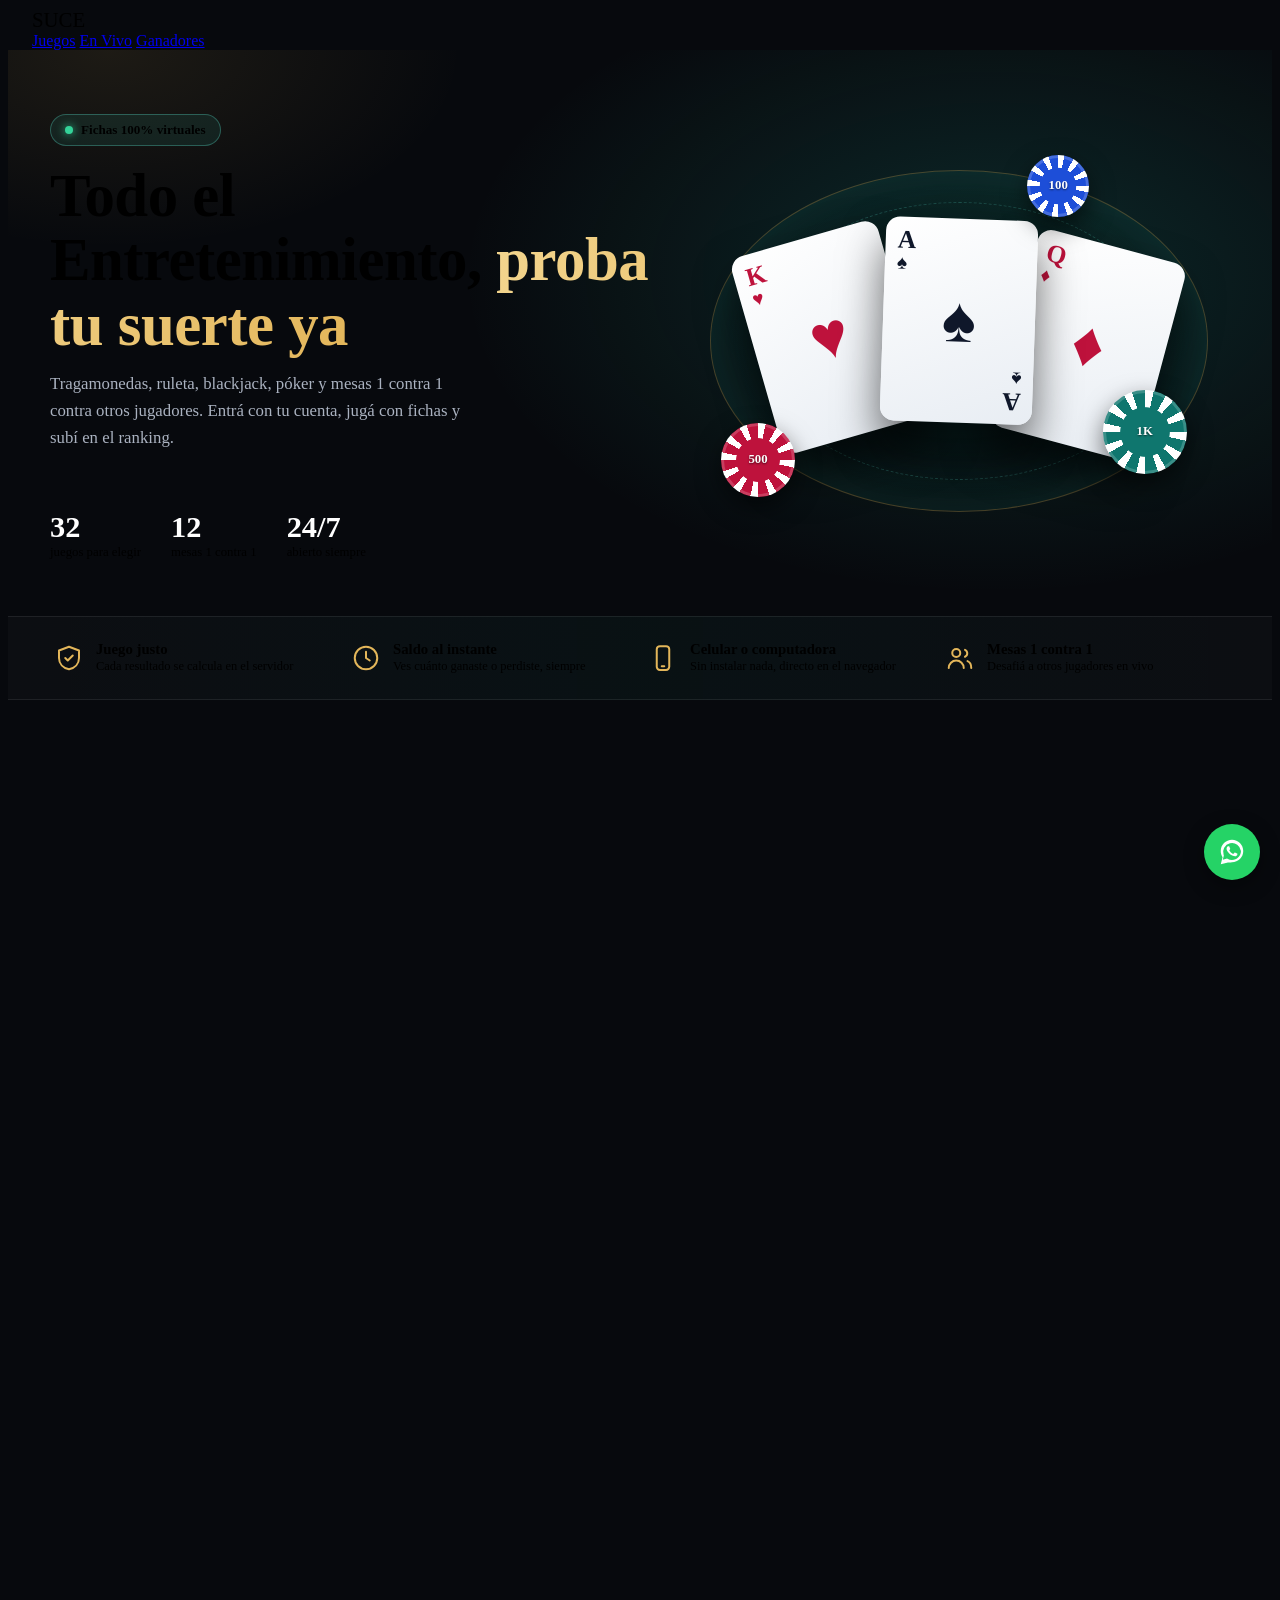
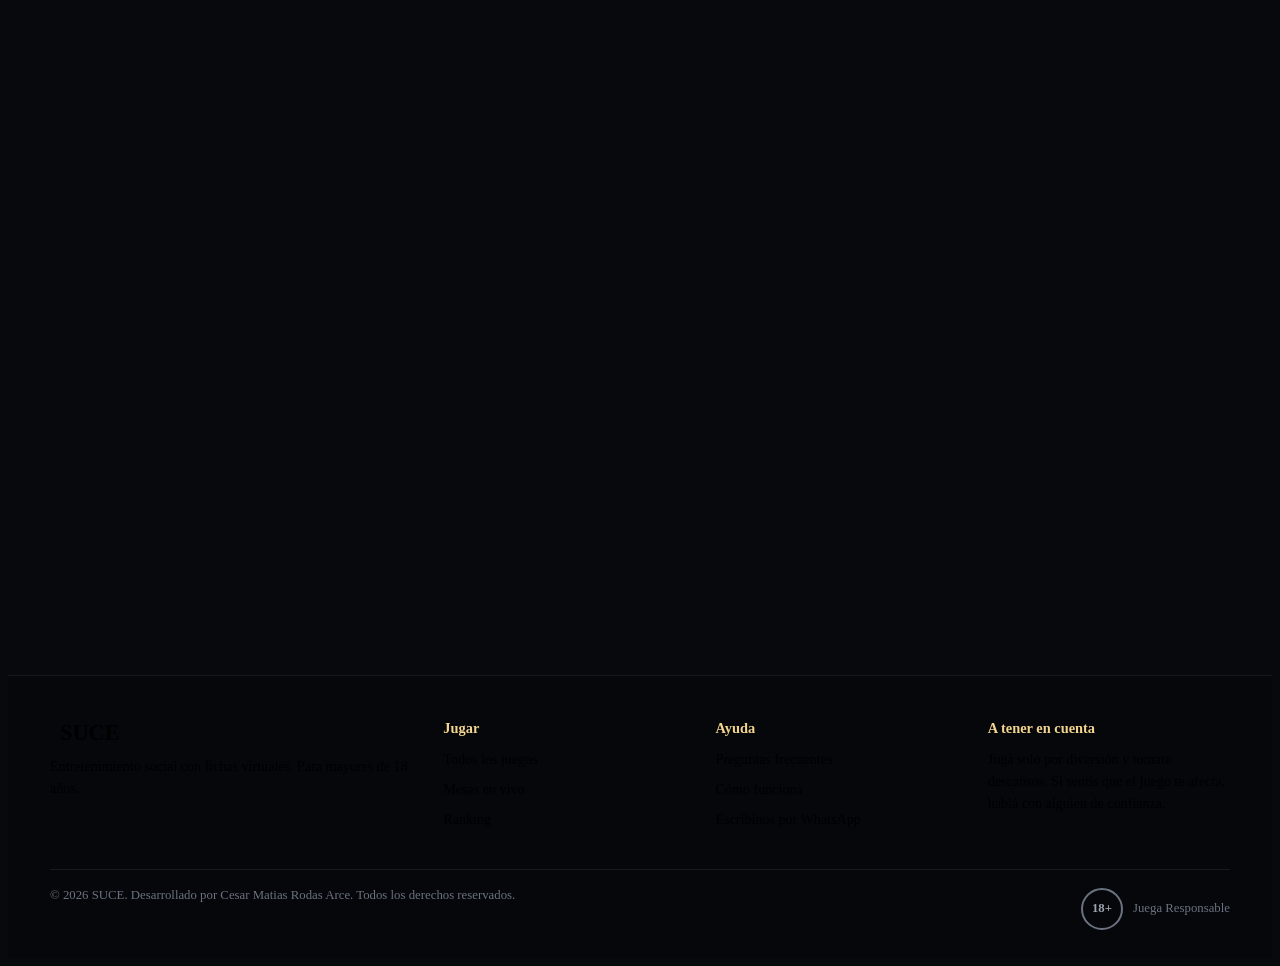
==== commit 2764caaa: "Update index.html" ====
--- a/index.html
+++ b/index.html
@@ -27,8 +27,8 @@
   <header class="lb-hero">
     <div class="lb-wrap">
       <div>
-        <span class="lb-badge"><i></i> Fichas 100% virtuales · Sin dinero real</span>
-        <h1 class="lb-h1">Todo el casino, <span>sin arriesgar un guaraní</span></h1>
+        <span class="lb-badge"><i></i> Fichas 100% virtuales</span>
+        <h1 class="lb-h1">Todo el Entretenimiento, <span>proba tu suerte ya</span></h1>
         <p class="lb-lead">Tragamonedas, ruleta, blackjack, póker y mesas 1 contra 1 contra otros jugadores. Entrá con tu cuenta, jugá con fichas y subí en el ranking.</p>
         <div class="lb-ctas" id="hero-ctas"></div>
         <div class="lb-cifras">
@@ -51,7 +51,7 @@
     <div class="lb-wrap">
       <div class="lb-conf"><svg viewBox="0 0 24 24"><path d="M12 3l8 3v6c0 4.5-3.2 8-8 9-4.8-1-8-4.5-8-9V6z"/><path d="M9 12l2 2 4-4"/></svg><div><b>Juego justo</b><small>Cada resultado se calcula en el servidor</small></div></div>
       <div class="lb-conf"><svg viewBox="0 0 24 24"><circle cx="12" cy="12" r="9"/><path d="M12 7v5l3 2"/></svg><div><b>Saldo al instante</b><small>Ves cuánto ganaste o perdiste, siempre</small></div></div>
-      <div class="lb-conf"><svg viewBox="0 0 24 24"><rect x="7" y="2.5" width="10" height="19" rx="2.5"/><path d="M11 18.5h2"/></svg><div><b>Celular o compu</b><small>Sin instalar nada, directo en el navegador</small></div></div>
+      <div class="lb-conf"><svg viewBox="0 0 24 24"><rect x="7" y="2.5" width="10" height="19" rx="2.5"/><path d="M11 18.5h2"/></svg><div><b>Celular o computadora</b><small>Sin instalar nada, directo en el navegador</small></div></div>
       <div class="lb-conf"><svg viewBox="0 0 24 24"><circle cx="9" cy="8" r="3.2"/><path d="M3 20c0-3.3 2.7-6 6-6s6 2.7 6 6"/><path d="M16 5.5a3 3 0 010 5.5M18 14.5c2 .8 3 2.6 3 5.5"/></svg><div><b>Mesas 1 contra 1</b><small>Desafiá a otros jugadores en vivo</small></div></div>
     </div>
   </section>
@@ -82,7 +82,7 @@
     </section>
 
     <section class="lb-sec lb-rev" id="en-vivo">
-      <div class="lb-tit"><div><h2>Mesas en vivo 1 contra 1</h2><p>Creá una mesa o unite a la de otro jugador. El resultado es al instante y el ganador cobra ×1,9.</p></div></div>
+      <div class="lb-tit"><div><h2>Mesas en vivo 1 contra 1</h2><p>Creá una mesa o sentate en la de otro jugador. Juegan rondas seguidas hasta que a uno no le alcancen las fichas o se rinda; el que gana cada ronda se lleva la apuesta del otro.</p></div></div>
       <div class="lb-grid" id="grid-en-vivo"></div>
     </section>
 
@@ -106,7 +106,7 @@
     <section class="lb-sec lb-rev" id="faq">
       <div class="lb-tit"><div><h2>Preguntas frecuentes</h2></div></div>
       <div class="lb-faq">
-        <details><summary>¿Las fichas tienen valor real?</summary><p>No. Las fichas de SUCE son 100% virtuales: sirven para jugar y divertirte, y no se pueden cambiar por dinero.</p></details>
+        <details><summary>¿Como son las fichas?</summary><p>Las fichas de SUCE son 100% virtuales.</p></details>
         <details><summary>¿Cómo consigo fichas?</summary><p>El administrador de la plataforma te las carga directamente a tu cuenta una vez creada.</p></details>
         <details><summary>¿Cómo sé cuánto gané o perdí?</summary><p>Entrá a «Mi cuenta»: ahí ves tu resultado total, el de hoy, el detalle por juego y tus últimas jugadas.</p></details>
         <details><summary>¿Los resultados son justos?</summary><p>Sí. Cada jugada se resuelve en el servidor, no en tu dispositivo, así que nadie puede alterar el resultado.</p></details>
@@ -118,12 +118,12 @@
   <footer class="lb-foot">
     <div class="lb-wrap">
       <div class="cols">
-        <div><div class="marca-f"><span class="logo-c" style="--s:30px" role="img" aria-label="Logo SUCE"></span> SUCE</div><p>Casino social con fichas virtuales. Entretenimiento sin dinero real, para mayores de 18 años.</p></div>
+        <div><div class="marca-f"><span class="logo-c" style="--s:30px" role="img" aria-label="Logo SUCE"></span> SUCE</div><p>Entretenimiento social con fichas virtuales. Para mayores de 18 años.</p></div>
         <div><h5>Jugar</h5><a href="#juegos">Todos los juegos</a><a href="#en-vivo">Mesas en vivo</a><a href="#ranking">Ranking</a></div>
         <div><h5>Ayuda</h5><a href="#faq">Preguntas frecuentes</a><a href="#como-funciona">Cómo funciona</a><a href="https://wa.me/595983775018?text=Hola%2C%20tengo%20una%20consulta%20sobre%20SUCE" target="_blank" rel="noopener">Escribinos por WhatsApp</a></div>
-        <div><h5>Juego responsable</h5><p>Jugá solo por diversión y tomate descansos. Si sentís que el juego te afecta, hablá con alguien de confianza.</p></div>
-      </div>
-      <div class="legal"><span>© <span id="anio"></span> SUCE. Todos los derechos reservados.</span><span style="display:flex;align-items:center;gap:10px"><span class="mas18">18+</span> Sin dinero real</span></div>
+        <div><h5>A tener en cuenta</h5><p>Jugá solo por diversión y tomate descansos. Si sentís que el juego te afecta, hablá con alguien de confianza.</p></div>
+      </div>
+      <div class="legal"><span>© <span id="anio"></span> SUCE. Desarrollado por Cesar Matias Rodas Arce. Todos los derechos reservados.</span><span style="display:flex;align-items:center;gap:10px"><span class="mas18">18+</span> Juega Responsable</span></div>
     </div>
   </footer>
 
